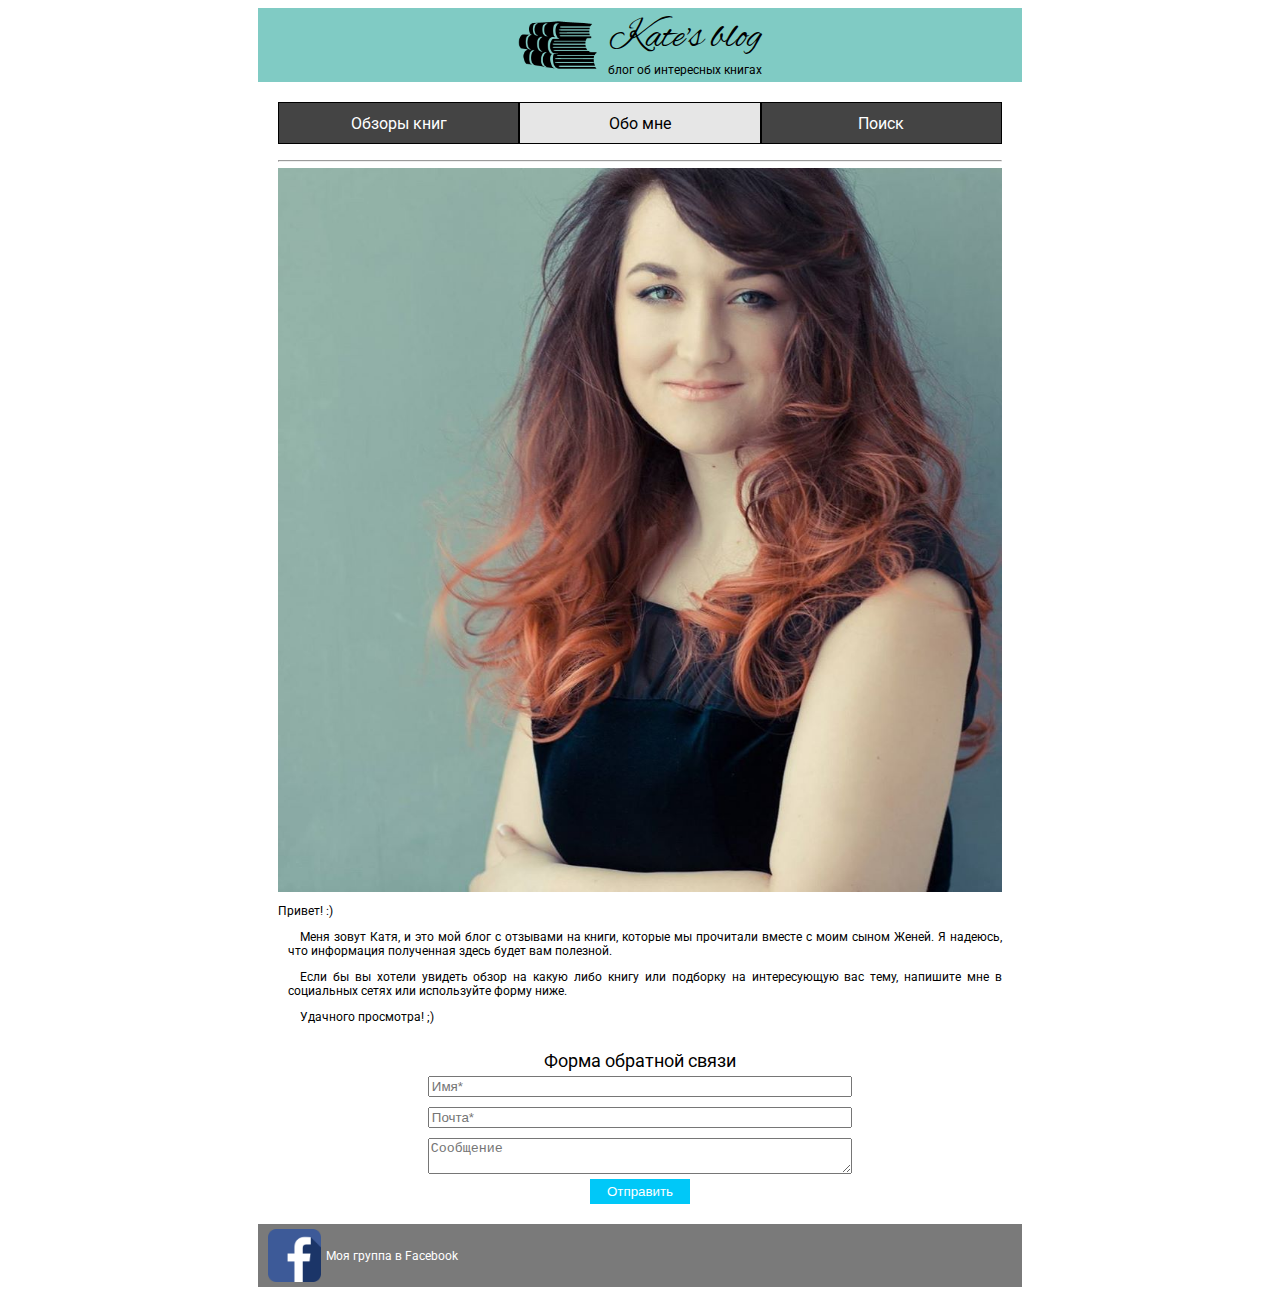
==== about.html @ 412e57bb "footer link fix" ====
<!DOCTYPE html>
<html lang="ru">

<head>
    <meta charset="UTF-8">
    <meta name="viewport" content="width=device-width, initial-scale=1.0">
    <meta http-equiv="X-UA-Compatible" content="ie=edge">
    <title>Kate's blog - about</title>
    <link rel="stylesheet" href="css/main.css">
    <link rel="shortcut icon" href="img/favicon.ico" type="image/x-icon" />
</head>

<body>
    <header>
        <nav class="mobile-menu">
            <input type="checkbox" id="checkbox" class="mobile-menu__checkbox">
            <label for="checkbox" class="mobile-menu__btn">
                <div class="mobile-menu__icon"></div>
            </label>
            <div class="mobile-menu__container">
                <ul class="mobile-menu__list">
                    <li class="mobile-menu__item"><a href="index.html" class="mobile-menu__link">Обзоры книг</a></li>
                    <li class="mobile-menu__item-checked">Обо мне</li>
                    <li class="mobile-menu__item"><p class="mobile-menu__link" onclick="showSearch()">Поиск</p></li>
                </ul>
            </div>
        </nav>
        <div>
            <img src="img/books.png" alt="Стопка книг">
        </div>
        <div>
            <p lang="en" class="blog-name">Kate's blog</p>
            <p>блог об интересных книгах</p>
        </div>
    </header>

    <main>
        <nav>
            <ul class="menu">
                <li><a href="index.html">Обзоры книг</a></li>
                <li id="choosen">Обо мне</li>
                <li>
                    <p id="srch-btn" onclick="showSearch()">Поиск</p>
                </li>
            </ul>
        </nav>
        <hr>
        <img src="img/kate.jpg" alt="Фото Кати">
        <p>Привет! :)</p>
        <p class="content">Меня зовут Катя, и это мой блог с отзывами на книги, которые мы прочитали вместе с моим сыном
            Женей. Я надеюсь, что информация полученная здесь будет вам полезной.</p>
        <p class="content">Если бы вы хотели увидеть обзор на какую либо книгу или подборку на интересующую вас тему,
            напишите мне в социальных сетях или используйте форму ниже.</p>
        <p class="content">Удачного просмотра! ;)</p>
        <br>
        <form id="send-form">
            <p>Форма обратной связи</p>
            <input type="text" name="name" placeholder="Имя*" required>
            <input type="email" name="email" placeholder="Почта*" required>
            <textarea name="message" placeholder="Сообщение"></textarea>
            <input type="submit" id="send-btn" value="Отправить">
        </form>
    </main>

    <footer>
        <div class="fb-logo">
            <a href="https://www.facebook.com/groups/766390460172785/" target="_blank"><img src="img/fb-logo.png"
                    alt="лого Фейсбука" /></a>
        </div>
        <div class="fb-link">
            <a href="https://www.facebook.com/groups/766390460172785/" target="_blank">Моя группа в Facebook</a>
        </div>
    </footer>
    <div class="search-form" id="search-form-id">
        <i class="search-close" onclick="hideSearch()">×</i>
        <div class="search-form__modal">
            <form method="get" class="searcher-form">
                <input type="search" class="searcher-form__field" placeholder="Поиск…">
                <button type="submit" class="searcher-form__submit"><i class="search-icon__white"></i></button>
            </form>
        </div>
    </div>
    <script src="js/main.js"></script>
</body>

</html>
---- css/main.css ----
@import url("https://fonts.googleapis.com/css?family=Alex+Brush|Roboto&display=swap");

:root {
  font-family: "Roboto", sans-serif;
  font-size: 12px;
  max-width: 780px;
  margin: auto;
}

body {
  padding: 0;
}

header {
  background: #263238;
  color: #ffffff;
  display: flex;
  justify-content: center;
  align-items: center;
}

header div {
  margin-bottom: 10px;
  margin-top: 10px;
}

header div img {
  display: none;
}

header div p {
  display: flex;
  justify-content: center;
  padding: 0;
  margin: 0;
}

header div .blog-name {
  font-family: "Alex Brush", cursive;
  font-size: 40px;
  padding: 0;
  margin: 0;
}

header div img {
  width: 80px;
  padding-right: 10px;
}

main {
  margin: 20px;
}

nav input {
  font-size: 10px;
  height: 25px;
  color: #c0c0c0;
}

.menu {
  display: none;
}

img {
  width: 100%;
  display: block;
}

.content {
  text-align: justify;
  text-indent: 1em;
  padding-left: 10px;
}

.tags {
  color: #1464f6;
  text-align: center;
}

h1 {
  color: #1464f6;
  font-weight: bold;
  text-align: center;
}

footer div {
  display: inline-block;
  text-align: center;
}

footer a {
  text-decoration: none;
  color: #ffffff;
  padding-left: 5px;
}

footer {
  background: #7a7a7a;
  display: grid;
  grid-template-columns: 1fr 12fr;
  justify-items: left;
  align-items: center;
  padding: 5px;
}

.fb-logo {
  display: grid;
}

form {
  display: flex;
  flex-direction: column;
  justify-content: center;
  justify-items: center;
  padding-left: 10px;
  padding-right: 10px;
}

form p {
  text-align: center;
  font-size: large;
  margin: 0;
}

form input,
form textarea {
  margin: 5px;
  color: #c0c0c0;
}

#send-btn {
  background-color: #00c8f8;
  margin: auto;
  border: none;
  color: #ffffff;
  width: 100px;
  height: 25px;
}

.mobile-menu {
  position: fixed;
  display: flex;
  align-items: center;
  justify-content: center;
  padding: 0 16px;
  top: 0;
  background-color: #263238;
  left: 0;
  right: 0;
  height: 60px;
  z-index: 9999;
  margin: 10px;
  width: 40px;
  margin-top: 20px;
}

.mobile-menu__btn {
  position: relative;
  display: flex;
  align-items: center;
  justify-content: center;
  width: 35px;
  height: 30px;
  cursor: pointer;
  transition: 0.4s;
}

.mobile-menu__icon {
  display: block;
  position: relative;
  background: white;
  width: 90%;
  height: 4px;
  transition: 0.4s;
}

.mobile-menu__icon::after,
.mobile-menu__icon::before {
  content: "";
  display: block;
  position: absolute;
  background: white;
  width: 100%;
  height: 4px;
  transition: 0.4s;
}

.mobile-menu__icon::after {
  top: 8px;
}

.mobile-menu__icon::before {
  top: -8px;
}

.mobile-menu__container {
  position: fixed;
  text-align: center;
  display: flex;
  align-items: center;
  justify-content: center;
  top: 70px;
  left: 0;
  right: 0;
  z-index: 999;
  height: 0;
  opacity: 1;
  transition: 0.5s;
  overflow: hidden;
  background-color: #263238;
  margin: 10px;
  width: 200px;
}

.mobile-menu__list {
  transition: 0.5s;
  list-style: none;
  padding-left: 0;
  margin-top: 15px;
}

.mobile-menu__item {
  font-size: 26px;
  padding: 5px 10px;
  cursor: pointer;
}

.mobile-menu__item-checked {
  text-decoration: none;
  font-size: 26px;
  padding-bottom: 15px;
  color: #263238;
  background-color: #c0c0c0;
  padding: 5px 10px;
}

.mobile-menu__link {
  text-decoration: none;
  color: #fff;
}

.mobile-menu__checkbox {
  display: none;
}

.mobile-menu__checkbox:checked ~ .mobile-menu__nav {
  opacity: 1;
}

.mobile-menu__checkbox:checked ~ .mobile-menu__container {
  width: 190px;
  height: 140px;
}

.mobile-menu__checkbox:checked ~ .mobile-menu__btn .mobile-menu__icon {
  background: transparent;
}

.mobile-menu__checkbox:checked ~ .mobile-menu__btn .mobile-menu__icon::before,
.mobile-menu__checkbox:checked ~ .mobile-menu__btn .mobile-menu__icon::after {
  top: 0;
}

.mobile-menu__checkbox:checked ~ .mobile-menu__btn .mobile-menu__icon::after {
  transform: rotate(-45deg);
  -webkit-transform: rotate(-45deg);
}

.mobile-menu__checkbox:checked ~ .mobile-menu__btn .mobile-menu__icon::before {
  transform: rotate(45deg);
  -webkit-transform: rotate(45deg);
}

#srch-btn {
  color: #ffffff;
  cursor: pointer;
}

.search-icon__white {
  width: 17px;
  height: 17px;
  cursor: pointer;
  display: inline-block;
  background-image: url(../img/white-searcher.svg);
  background-repeat: no-repeat;
  background-position: 0 0;
  background-size: contain;
}
.search-form {
  position: fixed;
  display: none;
  top: 0;
  left: 0;
  right: 0;
  bottom: 0;
  z-index: 9999999;
  background-color: #fff;
}
.search-close {
  position: absolute;
  top: 0;
  right: 20px;
  color: #000;
  cursor: pointer;
  font-size: 80px;
  font-style: normal;
}
.search-form__modal {
  position: absolute;
  left: 50%;
  top: 50%;
  width: 100%;
  max-width: 400px;
  transform: translateX(-50%) translateY(-50%);
}
.searcher-form {
  padding: 0 5px;
}
.searcher-form__field {
  color: #fff;
  width: 100%;
  border: none;
  outline: none;
  padding: 15px 20px;
  border-radius: 26px;
  background-color: #263238;
}
.searcher-form__field:focus {
  outline: none;
  border: none;
}
.searcher-form__field::-webkit-input-placeholder {
  color: #fff;
}
.searcher-form__field::-moz-placeholder {
  color: #fff;
}
.searcher-form__submit {
  top: 0;
  right: 0;
  position: absolute;
  border: none;
  outline: none;
  background-color: transparent;
  width: 55px;
  height: 58px;
}
.searcher-form__submit:focus {
  outline: none;
  border: none;
}

input[type="search"]::-ms-clear {
  display: none;
  width: 0;
  height: 0;
}
input[type="search"]::-ms-reveal {
  display: none;
  width: 0;
  height: 0;
}
input[type="search"]::-webkit-search-decoration,
input[type="search"]::-webkit-search-cancel-button,
input[type="search"]::-webkit-search-results-button,
input[type="search"]::-webkit-search-results-decoration {
  display: none;
}

@media (min-width: 575px) {
  .mobile-menu {
    display: none;
  }

  header {
    background: #80cbc4;
    color: #000000;
  }

  header div {
    margin: 0px;
    padding-bottom: 5px;
    padding-top: 5px;
  }

  header div img {
    display: block;
  }

  .menu {
    display: grid;
    grid-template-columns: 1fr 1fr 1fr;
    font-size: 16px;
    background: #444444;
    padding: 0;
  }

  nav .menu li {
    list-style-type: none;
    border: 1px solid #000000;
    height: 40px;
    display: flex;
    align-items: center;
    justify-content: center;
  }

  nav .menu #choosen {
    background: #e6e6e6;
  }

  nav .menu a {
    text-decoration: none;
    color: #ffffff;
  }

  .content-block {
    display: grid;
    grid-template-columns: 2fr 3fr;
  }

  form {
    padding-left: 20%;
    padding-right: 20%;
  }
}
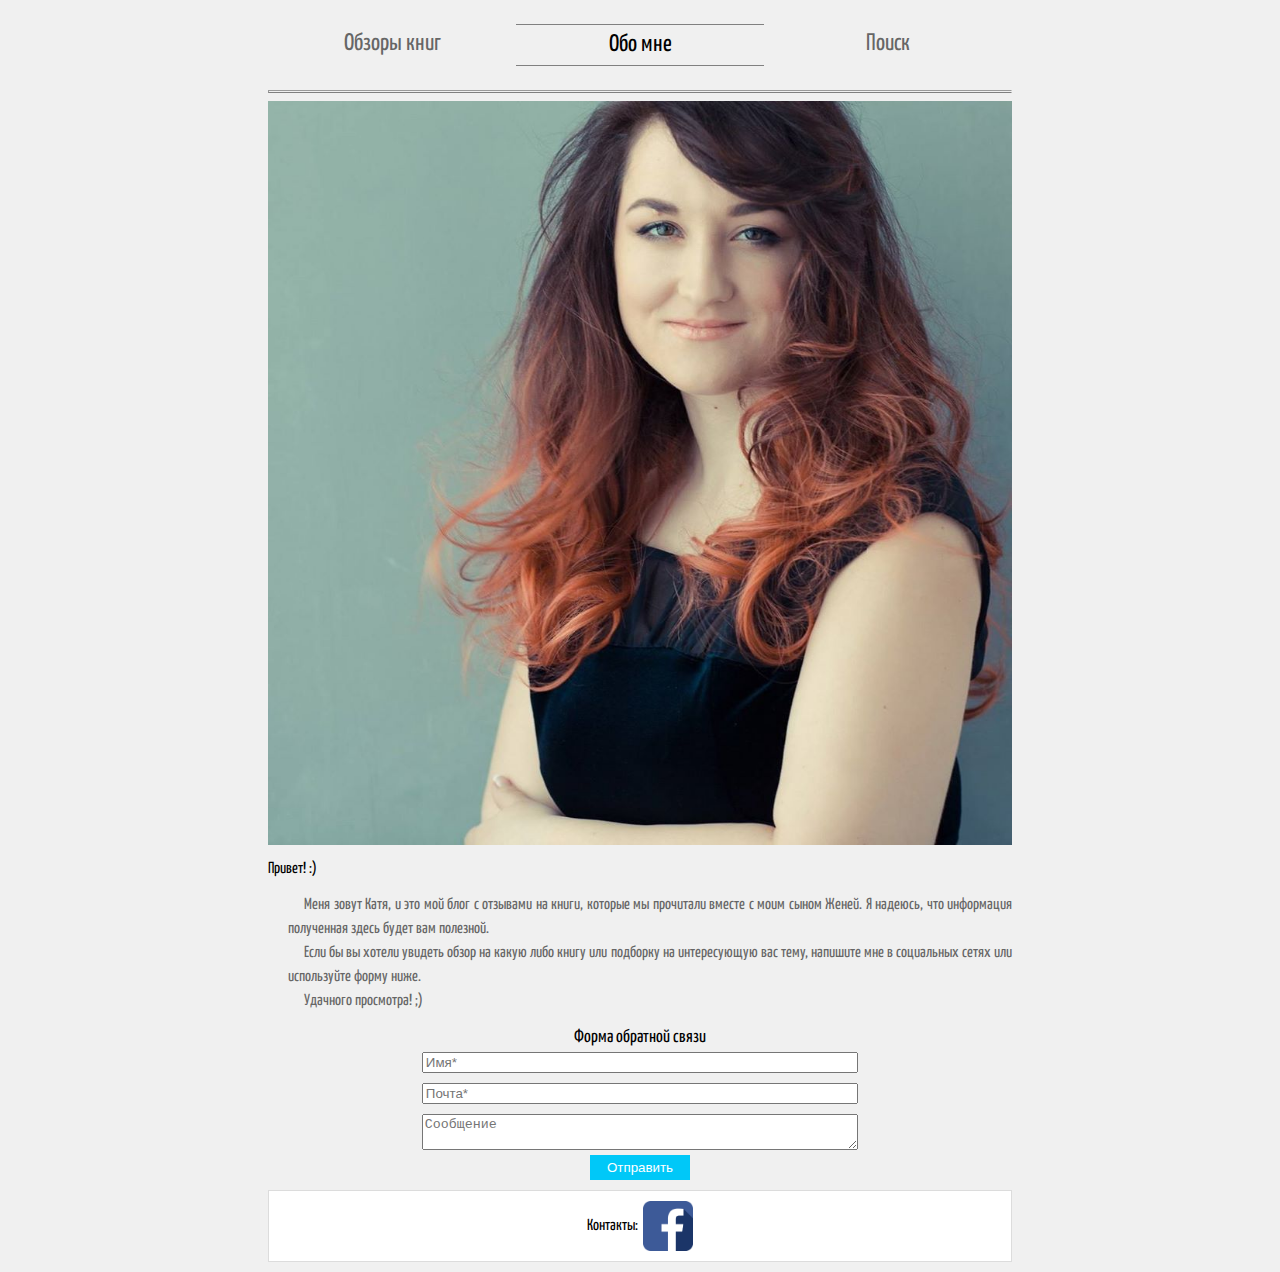
==== commit 40b34b4d: "Init v2" ====
--- a/about.html
+++ b/about.html
@@ -15,36 +15,37 @@
         <nav class="mobile-menu">
             <input type="checkbox" id="checkbox" class="mobile-menu__checkbox">
             <label for="checkbox" class="mobile-menu__btn">
-                <div class="mobile-menu__icon"></div>
+                <span class="mobile-menu__icon"></span>
             </label>
             <div class="mobile-menu__container">
                 <ul class="mobile-menu__list">
                     <li class="mobile-menu__item"><a href="index.html" class="mobile-menu__link">Обзоры книг</a></li>
                     <li class="mobile-menu__item-checked">Обо мне</li>
-                    <li class="mobile-menu__item"><p class="mobile-menu__link" onclick="showSearch()">Поиск</p></li>
+                    <li class="mobile-menu__item">
+                        <p class="mobile-menu__link" onclick="showSearch()">Поиск</p>
+                    </li>
                 </ul>
             </div>
         </nav>
-        <div>
-            <img src="img/books.png" alt="Стопка книг">
-        </div>
-        <div>
-            <p lang="en" class="blog-name">Kate's blog</p>
-            <p>блог об интересных книгах</p>
-        </div>
     </header>
 
     <main>
-        <nav>
+        <nav class="desktop-menu">
             <ul class="menu">
                 <li><a href="index.html">Обзоры книг</a></li>
                 <li id="choosen">Обо мне</li>
                 <li>
-                    <p id="srch-btn" onclick="showSearch()">Поиск</p>
+                    <p id="srch-button" onclick="showSearch()">Поиск</p>
                 </li>
             </ul>
         </nav>
-        <hr>
+
+        <!-- <div class="head-logo">
+            <img src="img/books.jpg" alt="Картинка - книги на столе">
+            <h1><span lang="en">Kate's blog:<br />блог об интересных книгах</span></h1>
+        </div> -->
+
+        <hr id="double-hr">
         <img src="img/kate.jpg" alt="Фото Кати">
         <p>Привет! :)</p>
         <p class="content">Меня зовут Катя, и это мой блог с отзывами на книги, которые мы прочитали вместе с моим сыном
@@ -63,24 +64,22 @@
     </main>
 
     <footer>
+        <p>Контакты:</p>
         <div class="fb-logo">
             <a href="https://www.facebook.com/groups/766390460172785/" target="_blank"><img src="img/fb-logo.png"
                     alt="лого Фейсбука" /></a>
         </div>
-        <div class="fb-link">
-            <a href="https://www.facebook.com/groups/766390460172785/" target="_blank">Моя группа в Facebook</a>
-        </div>
     </footer>
     <div class="search-form" id="search-form-id">
         <i class="search-close" onclick="hideSearch()">×</i>
-        <div class="search-form__modal">
-            <form method="get" class="searcher-form">
-                <input type="search" class="searcher-form__field" placeholder="Поиск…">
-                <button type="submit" class="searcher-form__submit"><i class="search-icon__white"></i></button>
+        <span class="search-form__modal">
+            <form class="searcher-form" action="search.html">
+                <input type="search" id="searcher-field" class="searcher-form__field" placeholder="Поиск…">
+                <button type="submit" id="searcher-submit" class="searcher-form__submit"><i
+                        class="search-icon__white"></i></button>
             </form>
-        </div>
     </div>
-    <script src="js/main.js"></script>
+    <script src="js/searchPopup.js"></script>
 </body>
 
 </html>--- a/css/main.css
+++ b/css/main.css
@@ -1,54 +1,39 @@
-@import url("https://fonts.googleapis.com/css?family=Alex+Brush|Roboto&display=swap");
+@import url('https://fonts.googleapis.com/css?family=Yanone+Kaffeesatz&display=swap');
 
 :root {
-  font-family: "Roboto", sans-serif;
-  font-size: 12px;
+  font-family: 'Yanone Kaffeesatz', sans-serif;
+  font-size: 16px;
   max-width: 780px;
   margin: auto;
 }
 
 body {
   padding: 0;
-}
-
-header {
-  background: #263238;
-  color: #ffffff;
-  display: flex;
-  justify-content: center;
-  align-items: center;
-}
-
-header div {
-  margin-bottom: 10px;
-  margin-top: 10px;
-}
-
-header div img {
-  display: none;
-}
-
-header div p {
-  display: flex;
-  justify-content: center;
-  padding: 0;
-  margin: 0;
-}
-
-header div .blog-name {
-  font-family: "Alex Brush", cursive;
-  font-size: 40px;
-  padding: 0;
-  margin: 0;
-}
-
-header div img {
-  width: 80px;
-  padding-right: 10px;
+  background: #f0f0f0;
 }
 
 main {
-  margin: 20px;
+  margin: 0px;
+}
+
+.head-logo {
+	position	: relative;
+  width		: 100%;
+}
+
+.head-logo img {
+  margin-top: 50px;
+}
+
+h1 span {
+  position : absolute;
+	top : 20px;
+  left : 0;
+  text-align: left;
+  font-size: 20px;
+	color : white;
+	background : rgba(0, 0, 0, 0.7);
+	padding : 10px;
 }
 
 nav input {
@@ -57,6 +42,17 @@
   color: #c0c0c0;
 }
 
+article,
+.book-block {
+  margin-top: 20px;
+  background: white;
+  border: 1px solid gainsboro;
+  padding: 0 10px 10px;
+}
+
+article h2 {
+  text-align: center;
+}
 .menu {
   display: none;
 }
@@ -69,7 +65,30 @@
 .content {
   text-align: justify;
   text-indent: 1em;
-  padding-left: 10px;
+  padding-left: 20px;
+  line-height: 1.5em;
+  color: #666;
+  margin-top: 0px;
+  margin-bottom: 0px;
+}
+
+.search-section {
+  display: flex;
+  justify-content: center;
+  justify-items: center;
+  margin: 15px;
+}
+
+#srch-fld {
+  margin-right: 10px;
+  font-family: 'Yanone Kaffeesatz', sans-serif;
+  font-size: 18px;
+}
+
+#srch-btn {
+  margin-left: 10px;
+  font-family: 'Yanone Kaffeesatz', sans-serif;
+  font-size: 18px;
 }
 
 .tags {
@@ -78,13 +97,7 @@
 }
 
 h1 {
-  color: #1464f6;
-  font-weight: bold;
-  text-align: center;
-}
-
-footer div {
-  display: inline-block;
+  font-size: 14px;
   text-align: center;
 }
 
@@ -95,12 +108,30 @@
 }
 
 footer {
-  background: #7a7a7a;
-  display: grid;
-  grid-template-columns: 1fr 12fr;
-  justify-items: left;
+  display: flex;
+  justify-content: center;
   align-items: center;
-  padding: 5px;
+  padding-top: 10px;
+  padding-bottom: 10px;
+  border: 1px solid gainsboro;
+  background: white;
+  margin: 10px;
+}
+
+footer img {
+  display: block;
+  margin: auto;
+  width: 50px;
+}
+
+footer div {
+  display: flex;
+}
+
+footer div p {
+  font-size: 18px;
+  margin-top: 0px;
+  margin-bottom: 0px;
 }
 
 .fb-logo {
@@ -137,21 +168,26 @@
   height: 25px;
 }
 
+#double-hr {
+  border-bottom: 1px double;
+  height: 1px;
+}
+
 .mobile-menu {
   position: fixed;
   display: flex;
   align-items: center;
   justify-content: center;
   padding: 0 16px;
-  top: 0;
-  background-color: #263238;
+  top: -10px;
+  /* background-color: #263238; */
+  background: rgba(0, 0, 0, 0.7);
   left: 0;
   right: 0;
-  height: 60px;
+  height: 45px;
   z-index: 9999;
-  margin: 10px;
-  width: 40px;
-  margin-top: 20px;
+  margin: 8px;
+  width: auto;
 }
 
 .mobile-menu__btn {
@@ -199,7 +235,7 @@
   display: flex;
   align-items: center;
   justify-content: center;
-  top: 70px;
+  top: 35px;
   left: 0;
   right: 0;
   z-index: 999;
@@ -207,9 +243,10 @@
   opacity: 1;
   transition: 0.5s;
   overflow: hidden;
-  background-color: #263238;
-  margin: 10px;
-  width: 200px;
+  /* background-color: #263238; */
+  background: rgba(0, 0, 0, 0.7);
+  margin: 8px;
+  /* width: 200px; */
 }
 
 .mobile-menu__list {
@@ -232,6 +269,7 @@
   color: #263238;
   background-color: #c0c0c0;
   padding: 5px 10px;
+  cursor: default;
 }
 
 .mobile-menu__link {
@@ -248,8 +286,8 @@
 }
 
 .mobile-menu__checkbox:checked ~ .mobile-menu__container {
-  width: 190px;
-  height: 140px;
+  width: auto;
+  height: auto;
 }
 
 .mobile-menu__checkbox:checked ~ .mobile-menu__btn .mobile-menu__icon {
@@ -271,8 +309,8 @@
   -webkit-transform: rotate(45deg);
 }
 
-#srch-btn {
-  color: #ffffff;
+#srch-button {
+  color: #666666;
   cursor: pointer;
 }
 
@@ -324,6 +362,8 @@
   padding: 15px 20px;
   border-radius: 26px;
   background-color: #263238;
+  font-family: 'Yanone Kaffeesatz', sans-serif;
+  font-size: 20px;
 }
 .searcher-form__field:focus {
   outline: none;
@@ -368,6 +408,9 @@
 }
 
 @media (min-width: 575px) {
+  main {
+    margin: 10px;
+  }
   .mobile-menu {
     display: none;
   }
@@ -385,19 +428,23 @@
 
   header div img {
     display: block;
+    width: 100%;
+  }
+  
+  .head-logo img {
+    margin-top: 0px;
   }
 
   .menu {
     display: grid;
     grid-template-columns: 1fr 1fr 1fr;
-    font-size: 16px;
-    background: #444444;
+    font-size: 24px;
     padding: 0;
   }
 
   nav .menu li {
     list-style-type: none;
-    border: 1px solid #000000;
+    /* border: 1px solid #000000; */
     height: 40px;
     display: flex;
     align-items: center;
@@ -405,17 +452,19 @@
   }
 
   nav .menu #choosen {
-    background: #e6e6e6;
+    /* background: #e6e6e6; */
+    border-top: 1px solid grey;
+    border-bottom: 1px solid grey;
   }
 
   nav .menu a {
     text-decoration: none;
-    color: #ffffff;
+    color: #666666;
   }
 
   .content-block {
     display: grid;
-    grid-template-columns: 2fr 3fr;
+    grid-template-columns: 1fr 2fr;
   }
 
   form {
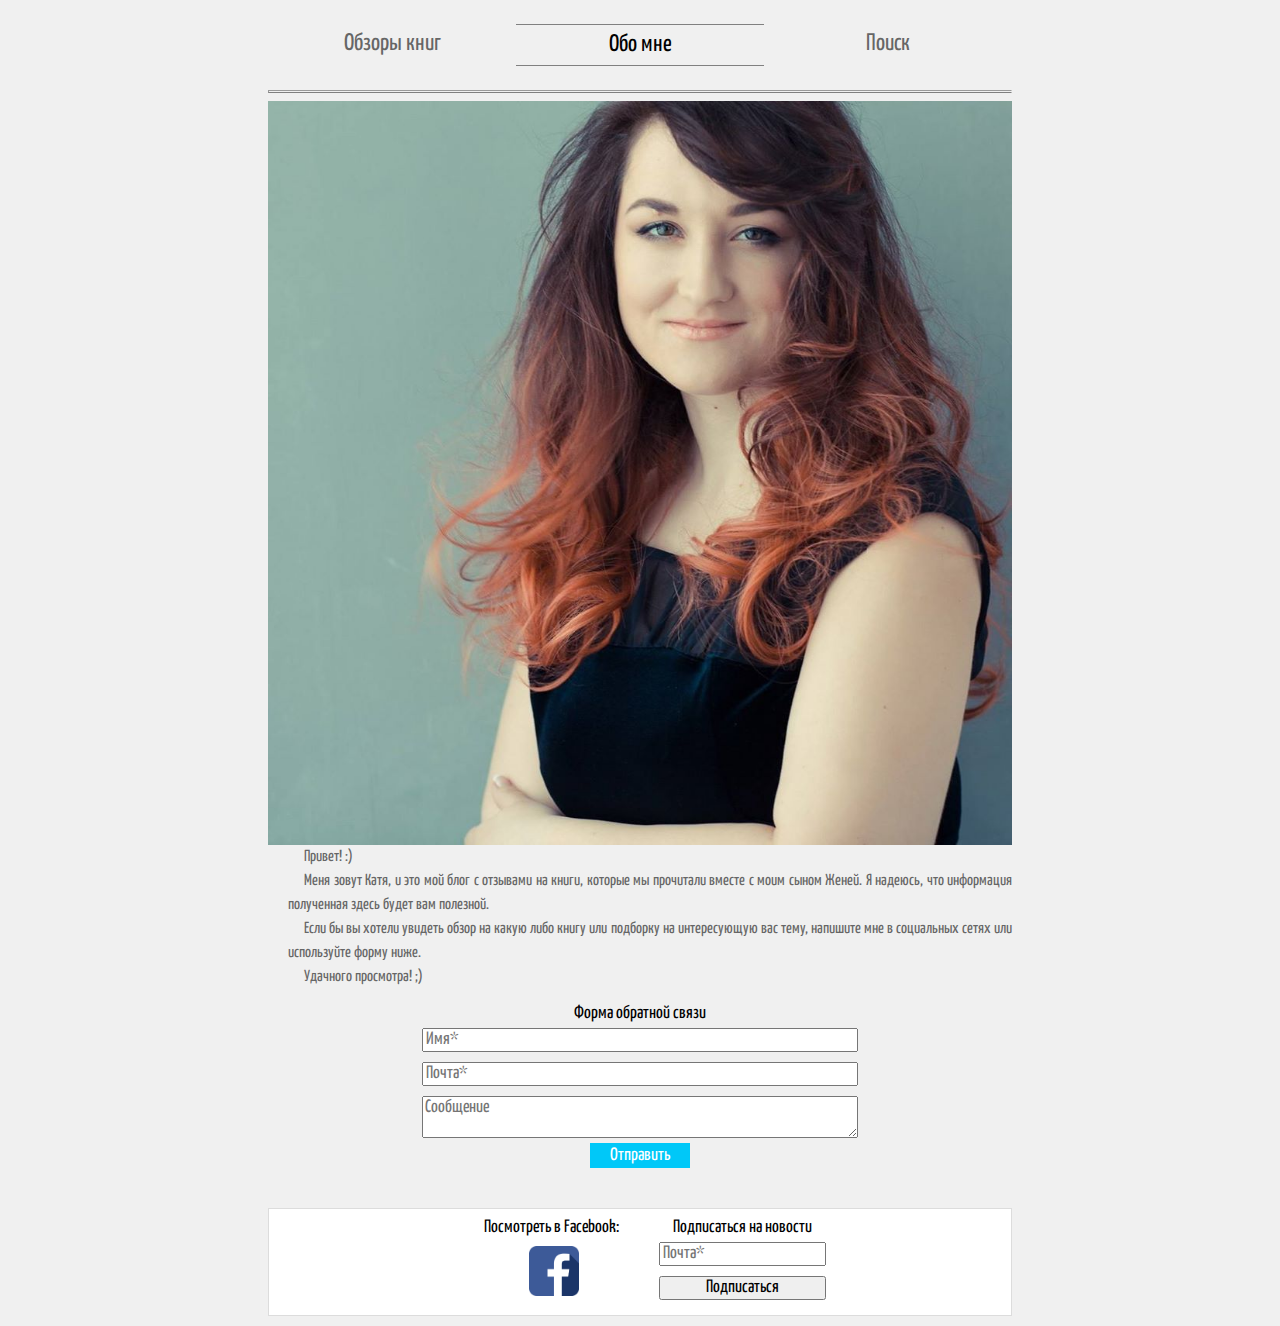
==== commit 8636ef8f: "forms added" ====
--- a/about.html
+++ b/about.html
@@ -40,21 +40,16 @@
             </ul>
         </nav>
 
-        <!-- <div class="head-logo">
-            <img src="img/books.jpg" alt="Картинка - книги на столе">
-            <h1><span lang="en">Kate's blog:<br />блог об интересных книгах</span></h1>
-        </div> -->
-
         <hr id="double-hr">
         <img src="img/kate.jpg" alt="Фото Кати">
-        <p>Привет! :)</p>
+        <p class="content">Привет! :)</p>
         <p class="content">Меня зовут Катя, и это мой блог с отзывами на книги, которые мы прочитали вместе с моим сыном
             Женей. Я надеюсь, что информация полученная здесь будет вам полезной.</p>
         <p class="content">Если бы вы хотели увидеть обзор на какую либо книгу или подборку на интересующую вас тему,
             напишите мне в социальных сетях или используйте форму ниже.</p>
         <p class="content">Удачного просмотра! ;)</p>
         <br>
-        <form id="send-form">
+        <form id="send-form" action="https://formspree.io/xeqkqnow" method="POST">
             <p>Форма обратной связи</p>
             <input type="text" name="name" placeholder="Имя*" required>
             <input type="email" name="email" placeholder="Почта*" required>
@@ -64,10 +59,19 @@
     </main>
 
     <footer>
-        <p>Контакты:</p>
-        <div class="fb-logo">
-            <a href="https://www.facebook.com/groups/766390460172785/" target="_blank"><img src="img/fb-logo.png"
-                    alt="лого Фейсбука" /></a>
+        <div>
+            <div class="fb-logo">
+                <p>Посмотреть в Facebook:</p>
+                <a href="https://www.facebook.com/groups/766390460172785/" target="_blank"><img src="img/fb-logo.png"
+                        alt="лого Фейсбука" /></a>
+            </div>
+            <div class="subscr">
+                <form class="subs" action="https://formspree.io/mbjyjqek" method="POST">
+                    <p>Подписаться на новости</p>
+                    <input type="email" name="email" id="email" placeholder="Почта*" required>
+                    <input type="submit" value="Подписаться">
+                </form>
+            </div>
         </div>
     </footer>
     <div class="search-form" id="search-form-id">
--- a/css/main.css
+++ b/css/main.css
@@ -116,6 +116,7 @@
   border: 1px solid gainsboro;
   background: white;
   margin: 10px;
+  margin-top: 20px;
 }
 
 footer img {
@@ -156,7 +157,9 @@
 form input,
 form textarea {
   margin: 5px;
-  color: #c0c0c0;
+  font-family: 'Yanone Kaffeesatz', sans-serif;
+  color: black;
+  font-size: 18px;
 }
 
 #send-btn {
@@ -166,6 +169,7 @@
   color: #ffffff;
   width: 100px;
   height: 25px;
+  margin-bottom: 20px;
 }
 
 #double-hr {
